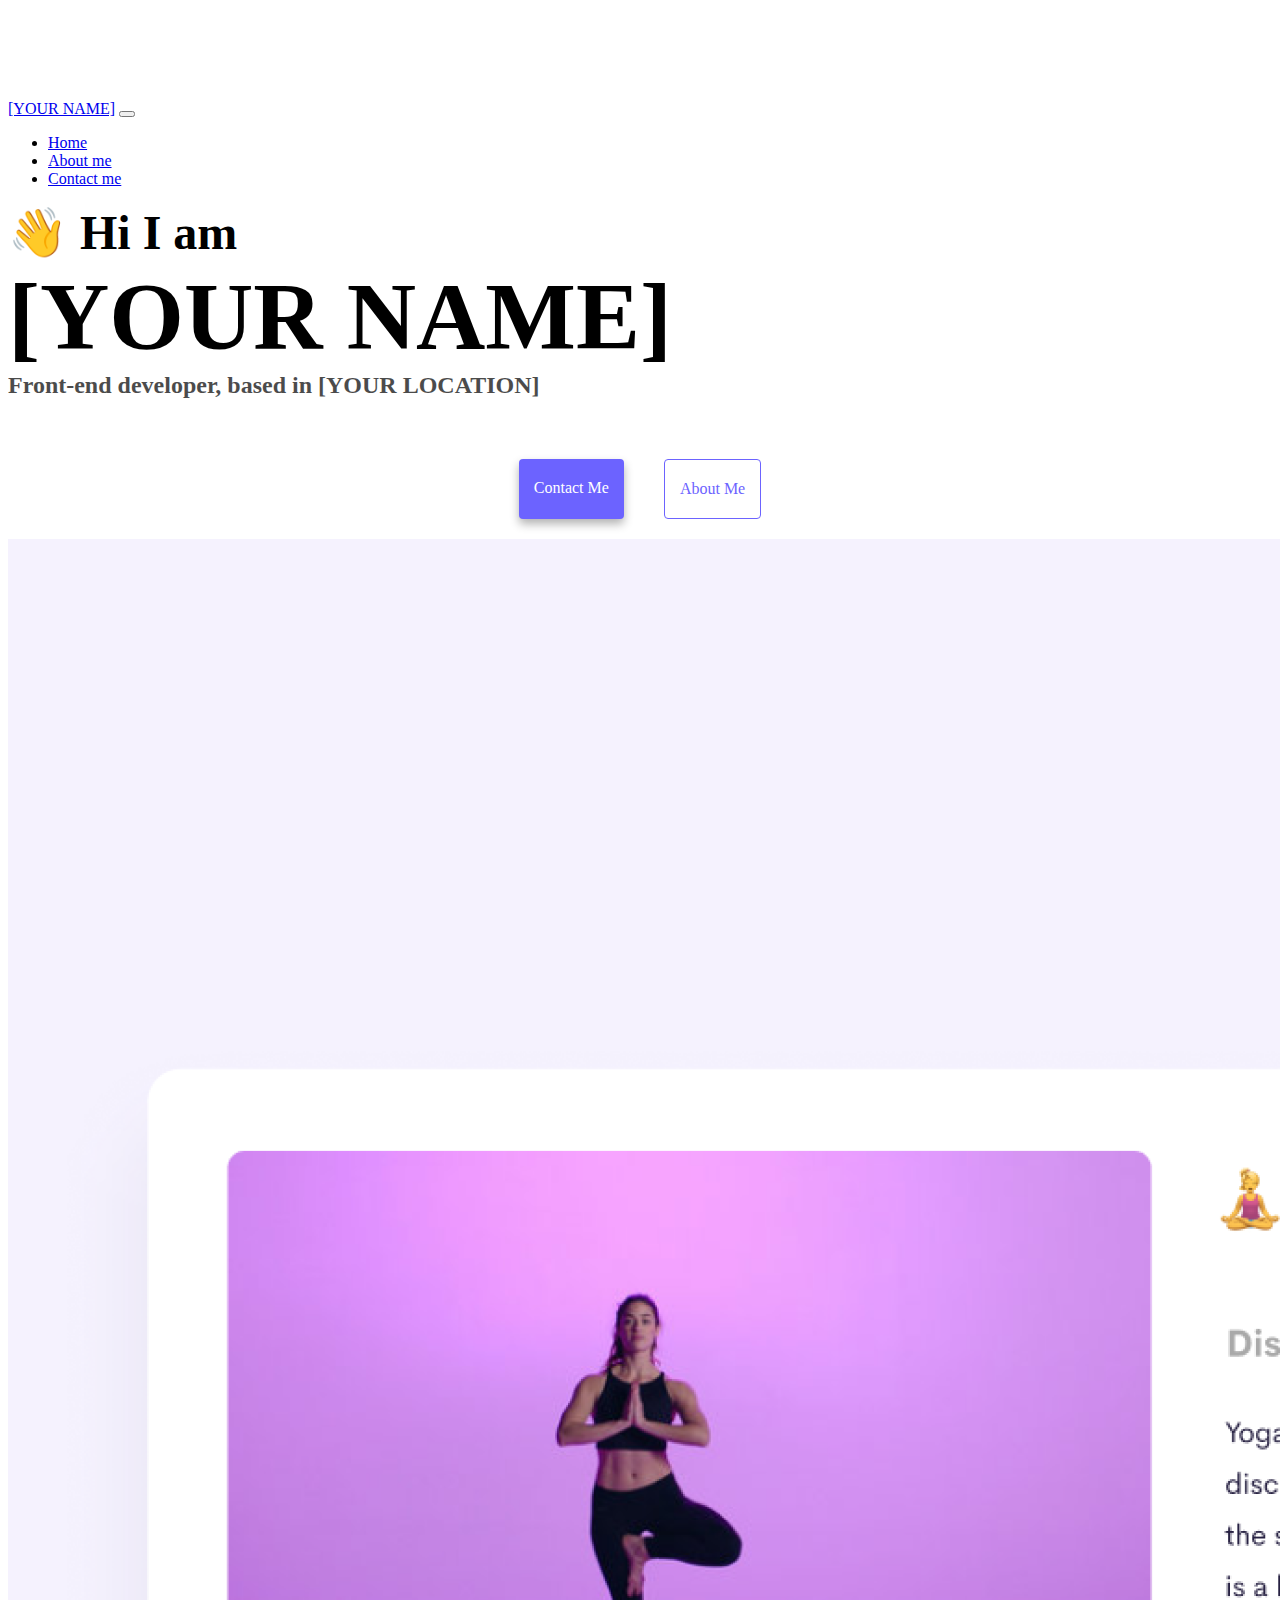
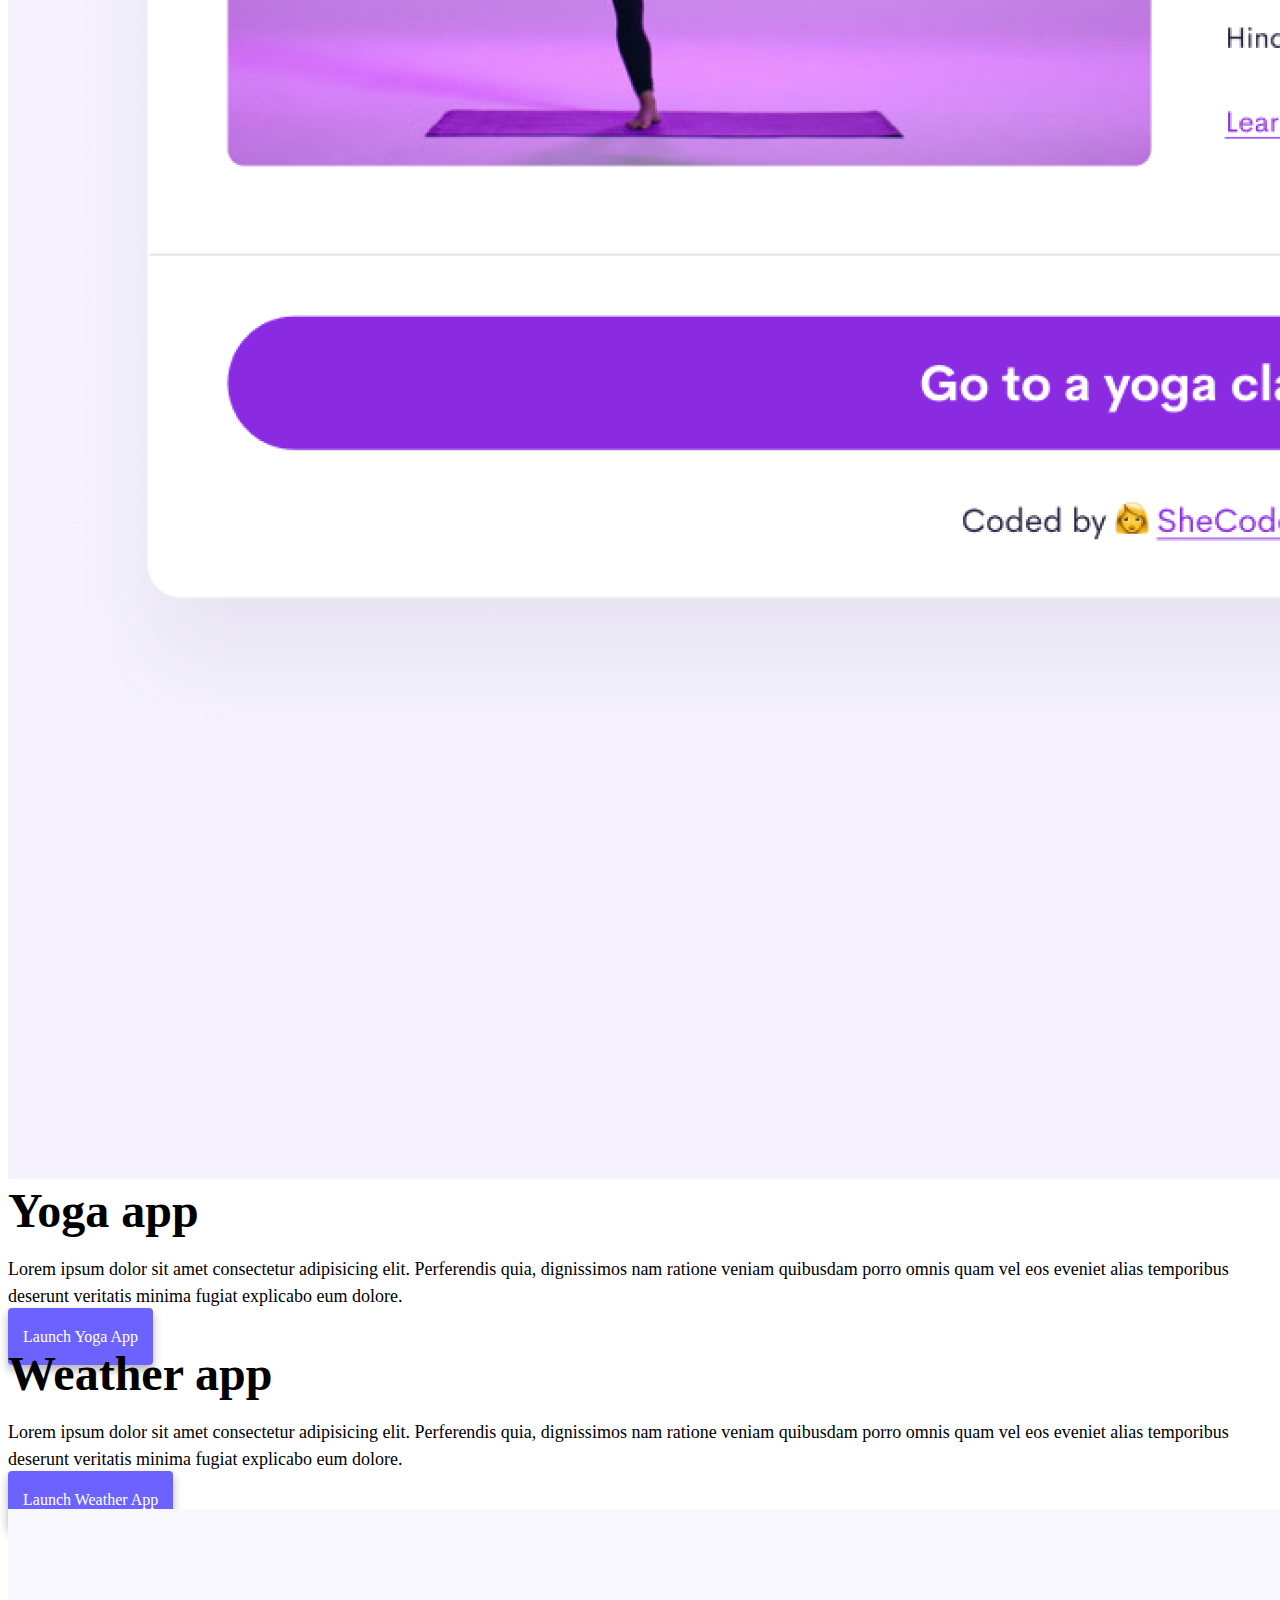
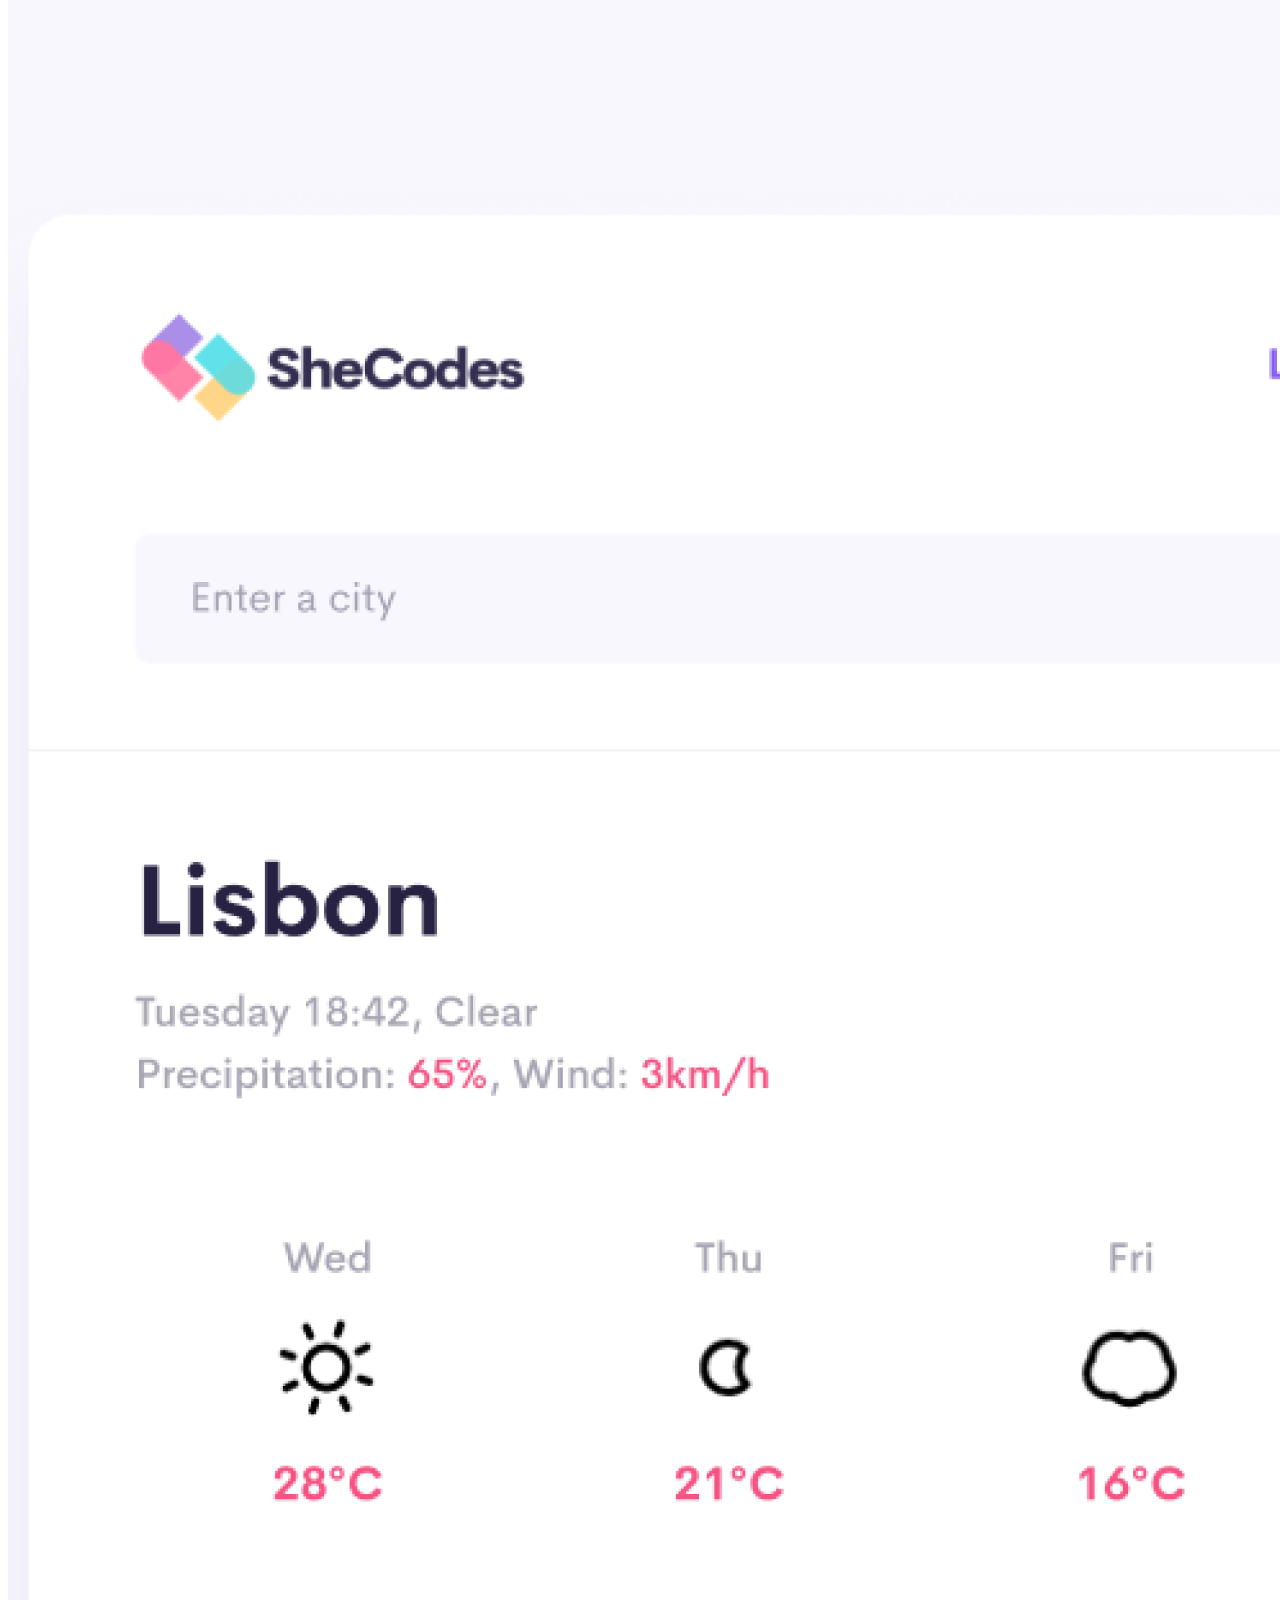
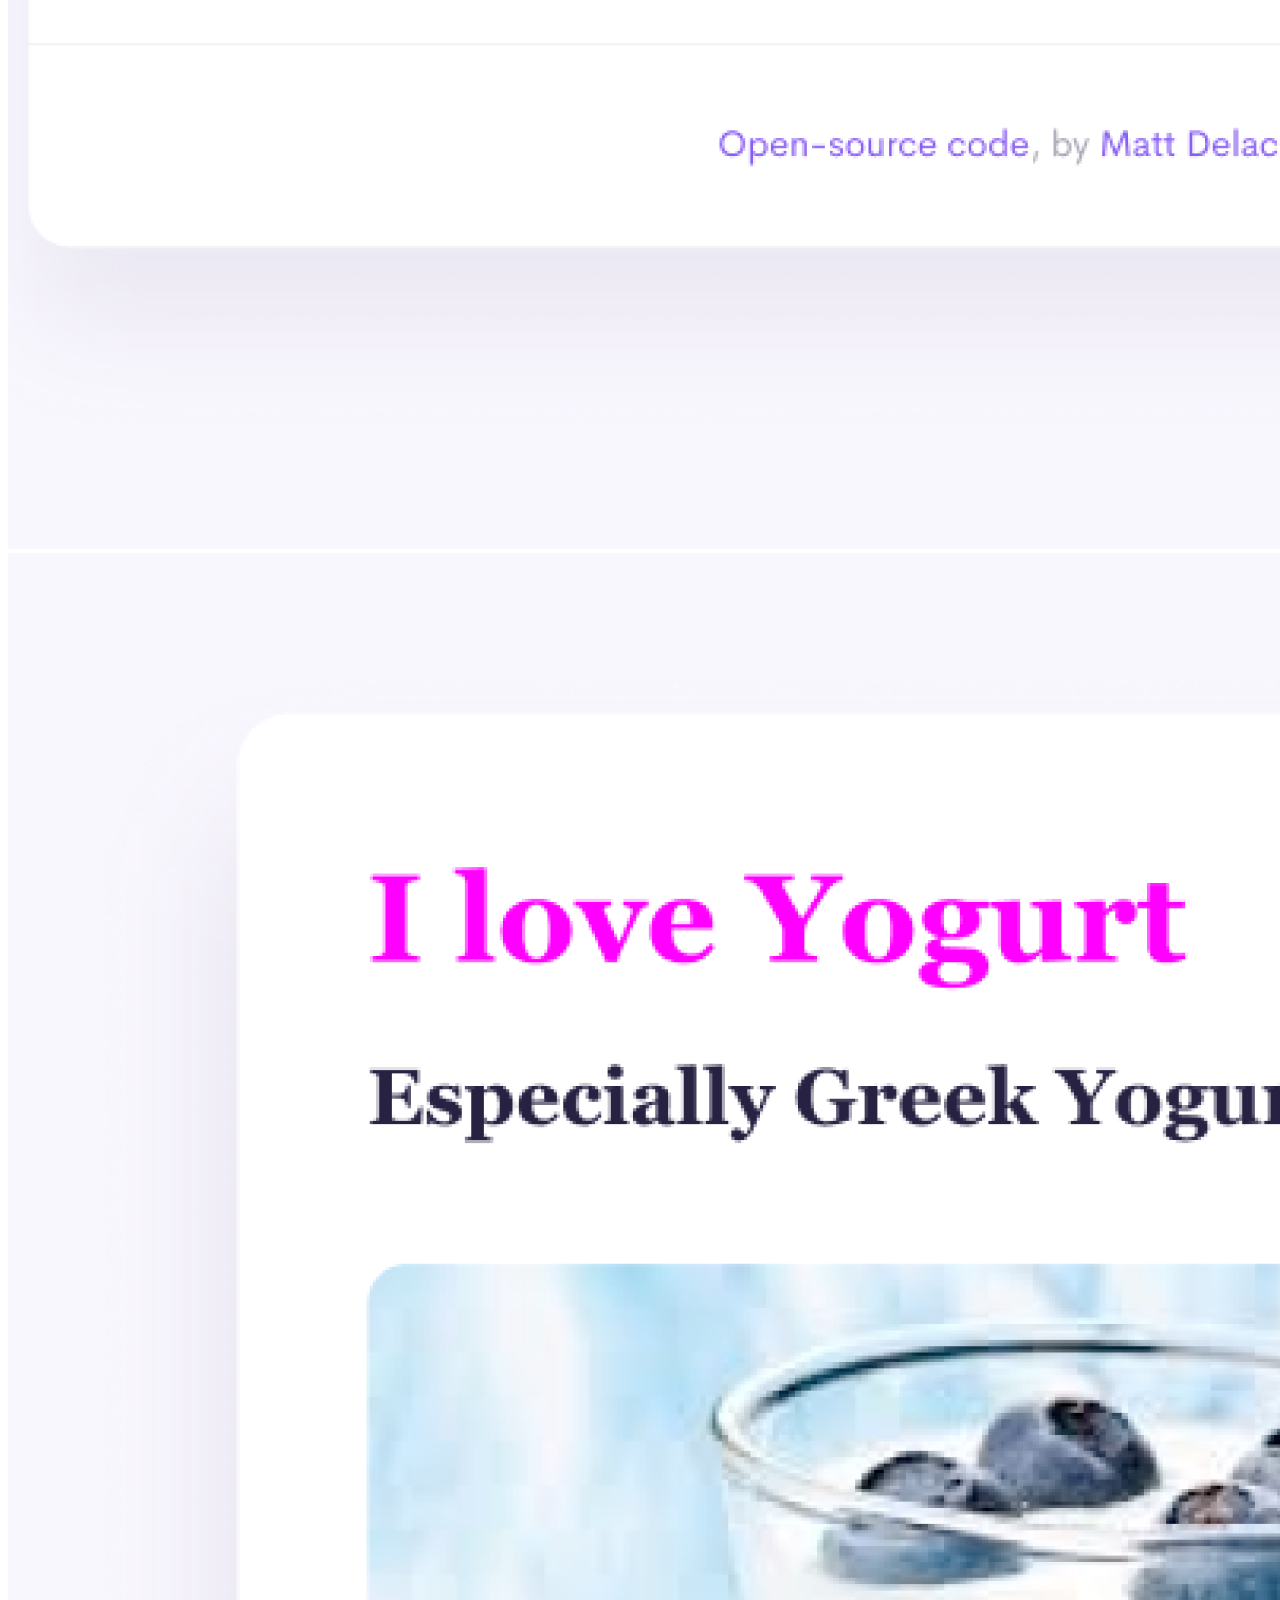
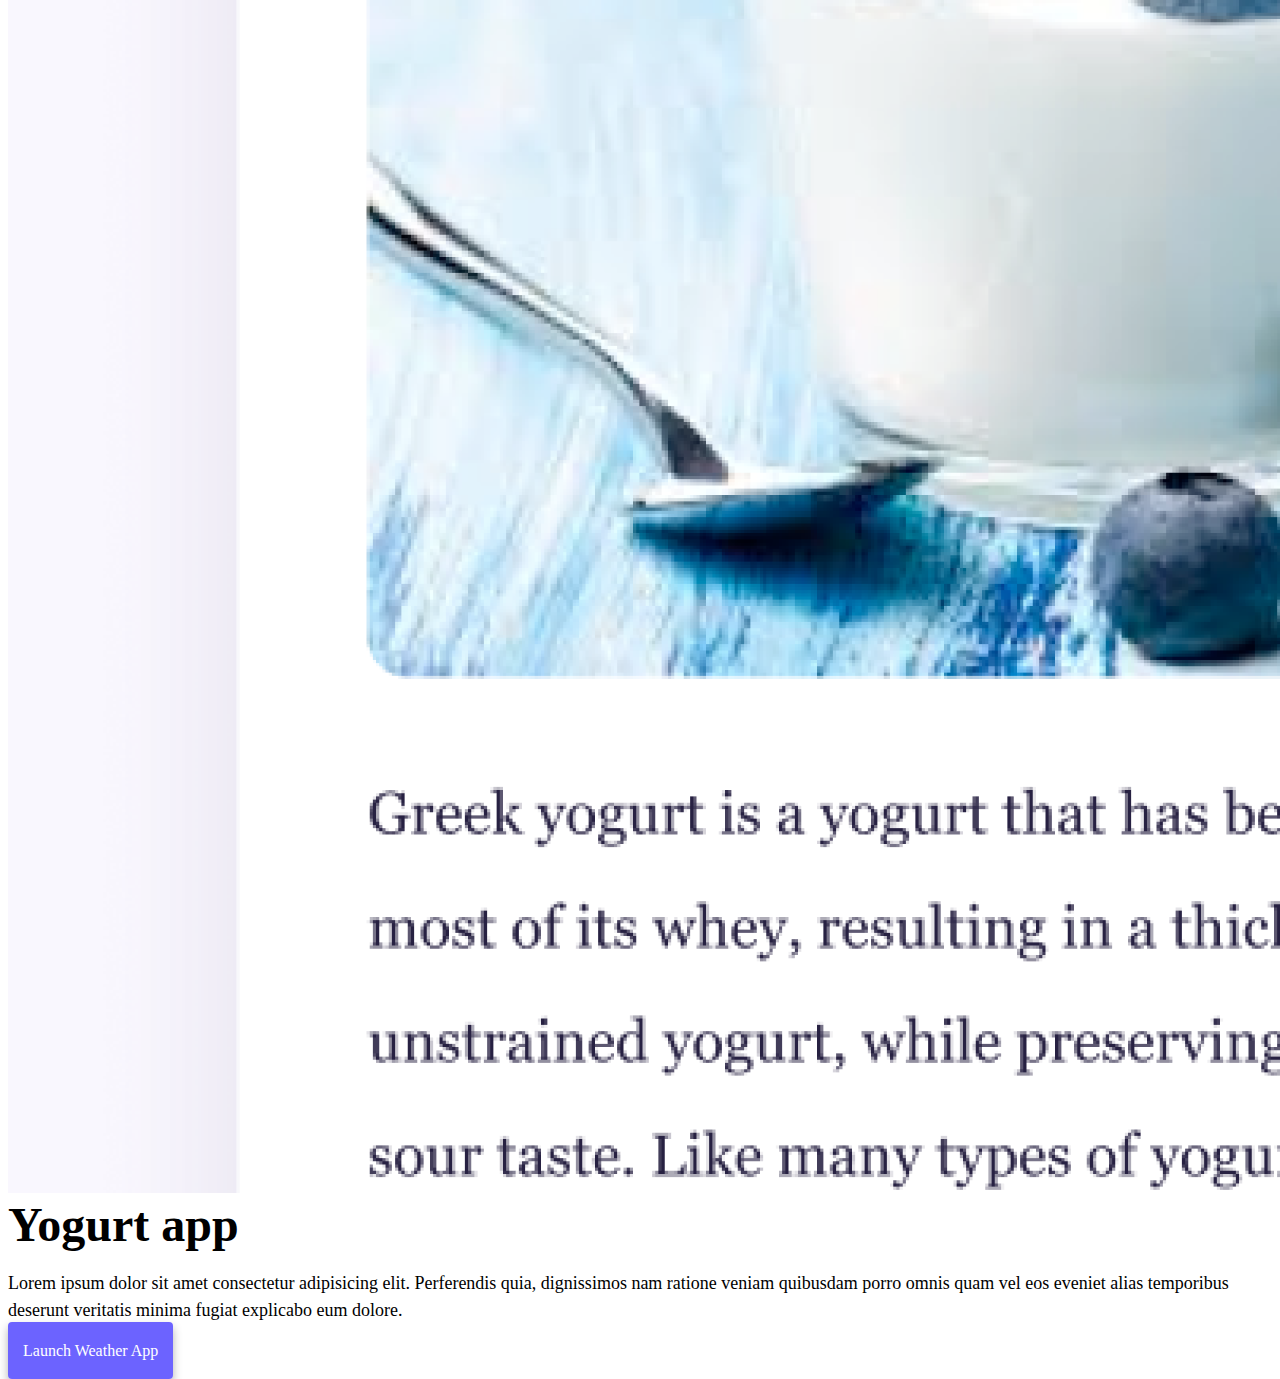
==== index.html @ 3da92dcb "Added HTML and CSS" ====
<!DOCTYPE html>
<html lang="en">
  <head>
    <meta charset="UTF-8" />
    <meta http-equiv="X-UA-Compatible" content="IE=edge" />
    <meta name="viewport" content="width=device-width, initial-scale=1.0" />
    <title>[YOUR NAME]</title>
    <link
      href="https://cdn.jsdelivr.net/npm/bootstrap@5.0.0-beta2/dist/css/bootstrap.min.css"
      rel="stylesheet"
      integrity="sha384-BmbxuPwQa2lc/FVzBcNJ7UAyJxM6wuqIj61tLrc4wSX0szH/Ev+nYRRuWlolflfl"
      crossorigin="anonymous"
    />
    <script
      src="https://cdn.jsdelivr.net/npm/bootstrap@5.0.0-beta2/dist/js/bootstrap.bundle.min.js"
      integrity="sha384-b5kHyXgcpbZJO/tY9Ul7kGkf1S0CWuKcCD38l8YkeH8z8QjE0GmW1gYU5S9FOnJ0"
      crossorigin="anonymous"
    ></script>
    <link rel="stylesheet" href="style.css" />
  </head>
  <body>
    <nav class="navbar navbar-expand-lg navbar-light bg-light fixed-top">
      <div class="container">
        <a class="navbar-brand" href="index.html">[YOUR NAME]</a>
        <button
          class="navbar-toggler"
          type="button"
          data-bs-toggle="collapse"
          data-bs-target="#navbarNav"
          aria-controls="navbarNav"
          aria-expanded="false"
          aria-label="Toggle navigation"
        >
          <span class="navbar-toggler-icon"></span>
        </button>
        <div class="collapse navbar-collapse" id="navbarNav">
          <ul class="navbar-nav">
            <li class="nav-item">
              <a class="nav-link active" aria-current="page" href="index.html"
                >Home</a
              >
            </li>
            <li class="nav-item">
              <a class="nav-link" href="about.html">About me</a>
            </li>
            <li class="nav-item">
              <a class="nav-link" href="about.html#contact">Contact me</a>
            </li>
          </ul>
        </div>
      </div>
    </nav>
    <h2 class="text-center">👋 Hi I am</h2>
    <h1 class="text-center">[YOUR NAME]</h1>
    <h3 class="text-center">Front-end developer, based in [YOUR LOCATION]</h3>
    <div class="navigation-links mb-5">
      <a href="about.html#contact" class="primary-link">Contact me</a>
      <a href="about.html" class="secondary-link">About me</a>
    </div>
    <div class="container">
      <div class="row">
        <div class="col-6">
          <img src="images/yoga.png" class="img-fluid rounded" />
        </div>
        <div class="col-6">
          <h2 class="mb-3">Yoga app</h2>
          <p>
            Lorem ipsum dolor sit amet consectetur adipisicing elit. Perferendis
            quia, dignissimos nam ratione veniam quibusdam porro omnis quam vel
            eos eveniet alias temporibus deserunt veritatis minima fugiat
            explicabo eum dolore.
          </p>
          <div class="mt-5">
            <a href="#" class="primary-link">Launch Yoga App</a>
          </div>
        </div>
      </div>
      <div class="row mt-5">
        <div class="col-6">
          <h2 class="mb-3">Weather app</h2>
          <p>
            Lorem ipsum dolor sit amet consectetur adipisicing elit. Perferendis
            quia, dignissimos nam ratione veniam quibusdam porro omnis quam vel
            eos eveniet alias temporibus deserunt veritatis minima fugiat
            explicabo eum dolore.
          </p>
          <div class="mt-5">
            <a href="#" class="primary-link">Launch Weather App</a>
          </div>
        </div>
        <div class="col-6">
          <img src="images/weather.png" class="img-fluid rounded" />
        </div>
      </div>
      <div class="row mt-5">
        <div class="col-6">
          <img src="images/yogurt.png" class="img-fluid rounded" />
        </div>
        <div class="col-6">
          <h2 class="mb-3">Yogurt app</h2>
          <p>
            Lorem ipsum dolor sit amet consectetur adipisicing elit. Perferendis
            quia, dignissimos nam ratione veniam quibusdam porro omnis quam vel
            eos eveniet alias temporibus deserunt veritatis minima fugiat
            explicabo eum dolore.
          </p>
          <div class="mt-5">
            <a href="#" class="primary-link">Launch Weather App</a>
          </div>
        </div>
      </div>
    </div>
  </body>
</html>
---- style.css ----
:root {
  --primary-color: #6c63ff;
  --secondary-color: #f5f2fe;
  --box-shadow: 0 5px 10px rgba(0, 0, 0, 0.3);
}

body {
  margin-top: 100px;
}

h1,
h2,
h3 {
  margin: 0;
}

h1 {
  font-size: 96px;
}

h2 {
  font-size: 48px;
}

h3 {
  font-size: 24px;
  opacity: 0.7;
}

p {
  font-size: 18px;
  line-height: 1.5;
}

.navigation-links {
  display: flex;
  margin-top: 40px;
  justify-content: center;
}

.navigation-links a {
  margin: 20px;
}

.primary-link {
  border-radius: 4px;
  padding: 20px 15px;
  text-decoration: none;
  text-transform: capitalize;
  background: var(--primary-color);
  box-shadow: var(--box-shadow);
  color: white;
}

.secondary-link {
  border-radius: 4px;
  padding: 20px 15px;
  text-decoration: none;
  text-transform: capitalize;
  color: var(--primary-color);
  border: 1px solid var(--primary-color);
}

.homepage-link {
  color: var(--primary-color);
  text-align: center;
  display: block;
}

.about-paragraphs {
  margin: 30px 0;
}

.about-paragraphs p {
  margin: 10px;
}

.email-link {
  display: flex;
  justify-content: center;
  color: var(--primary-color);
  font-size: 28px;
  text-decoration: none;
}

.email-link:hover {
  text-decoration: underline;
}
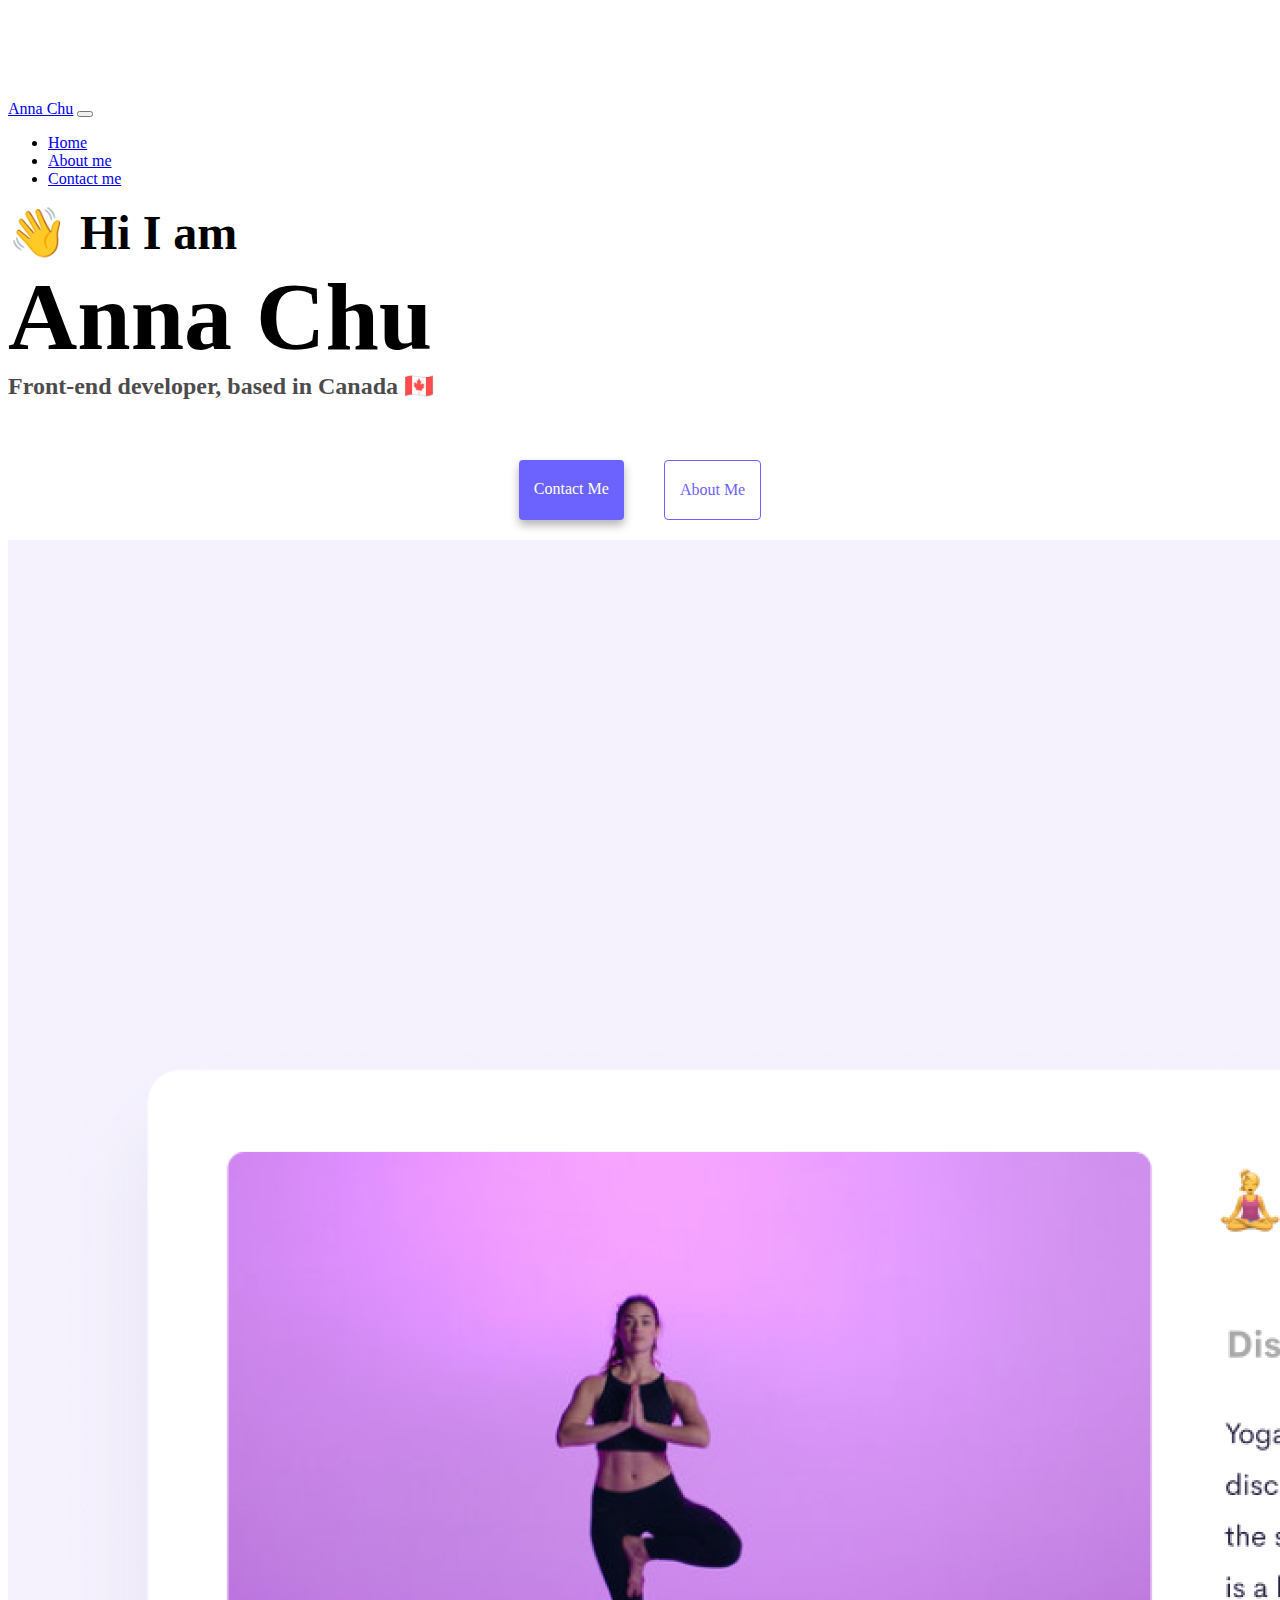
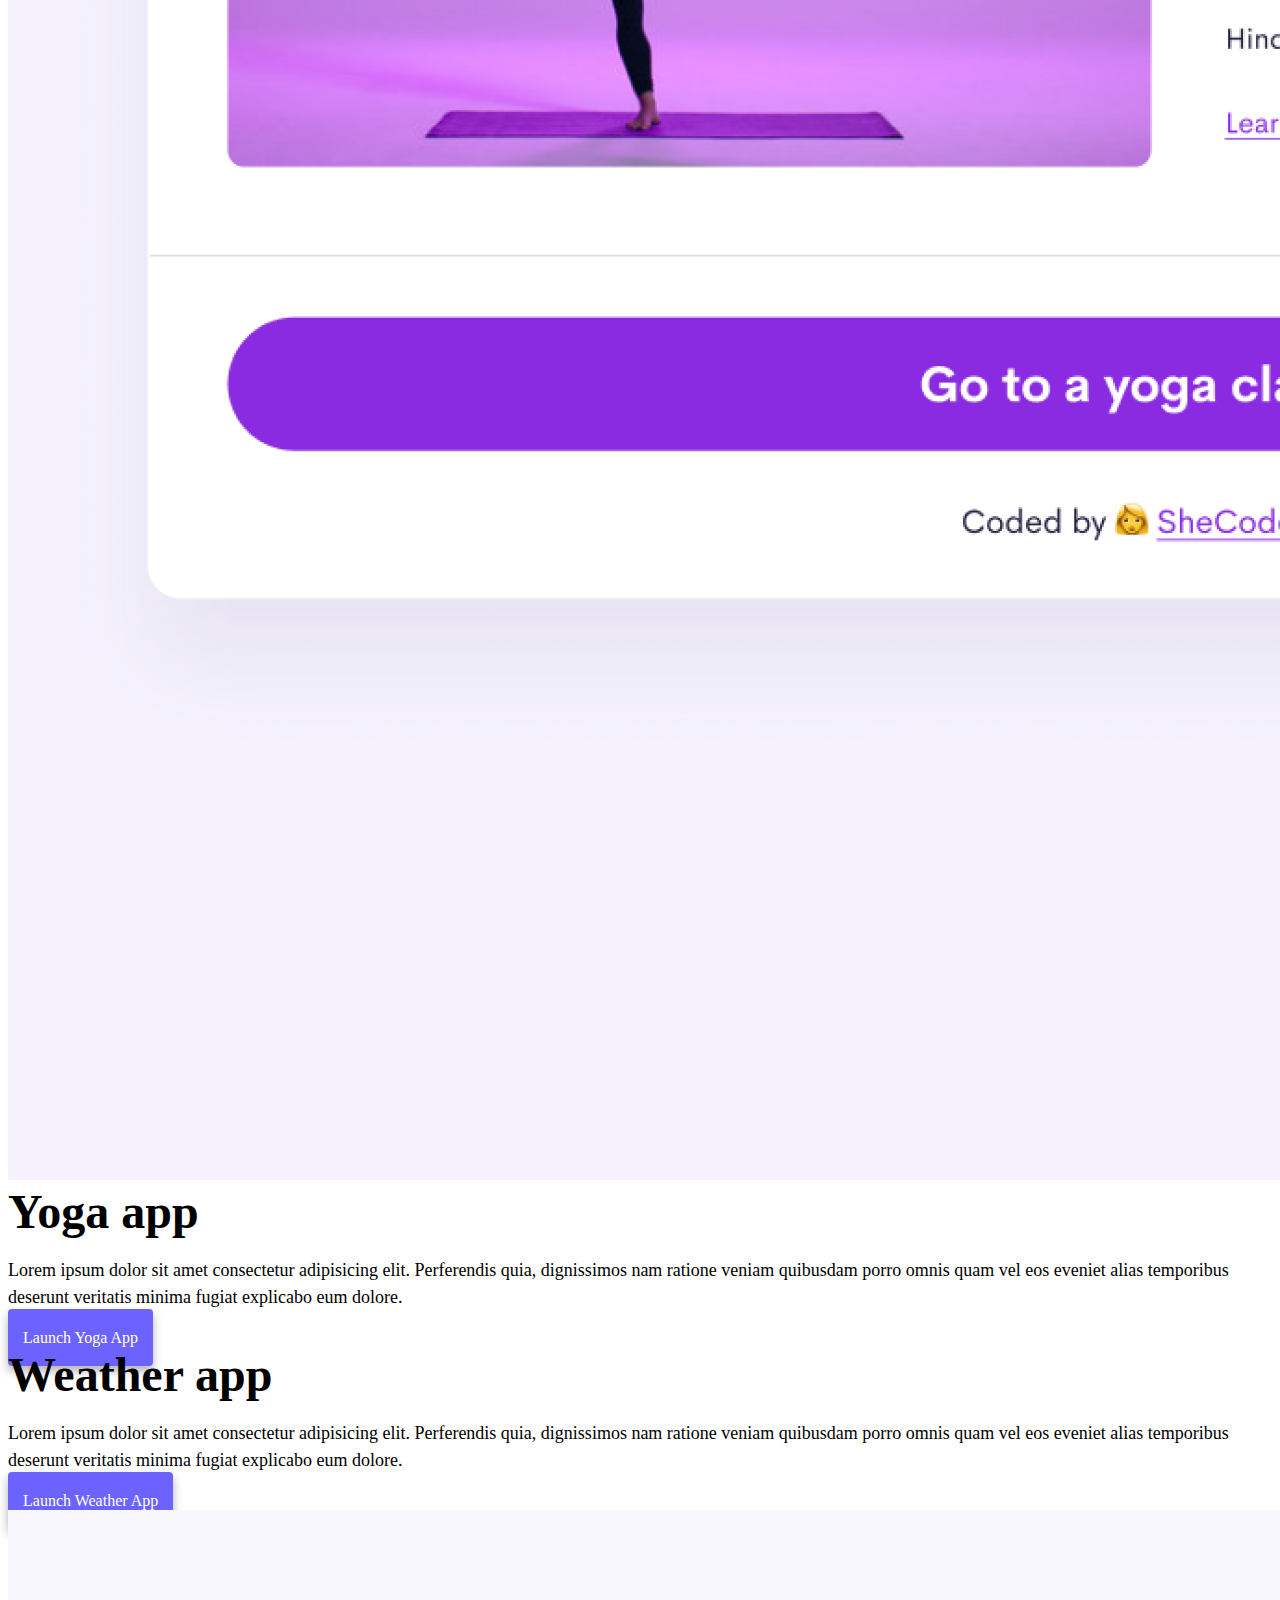
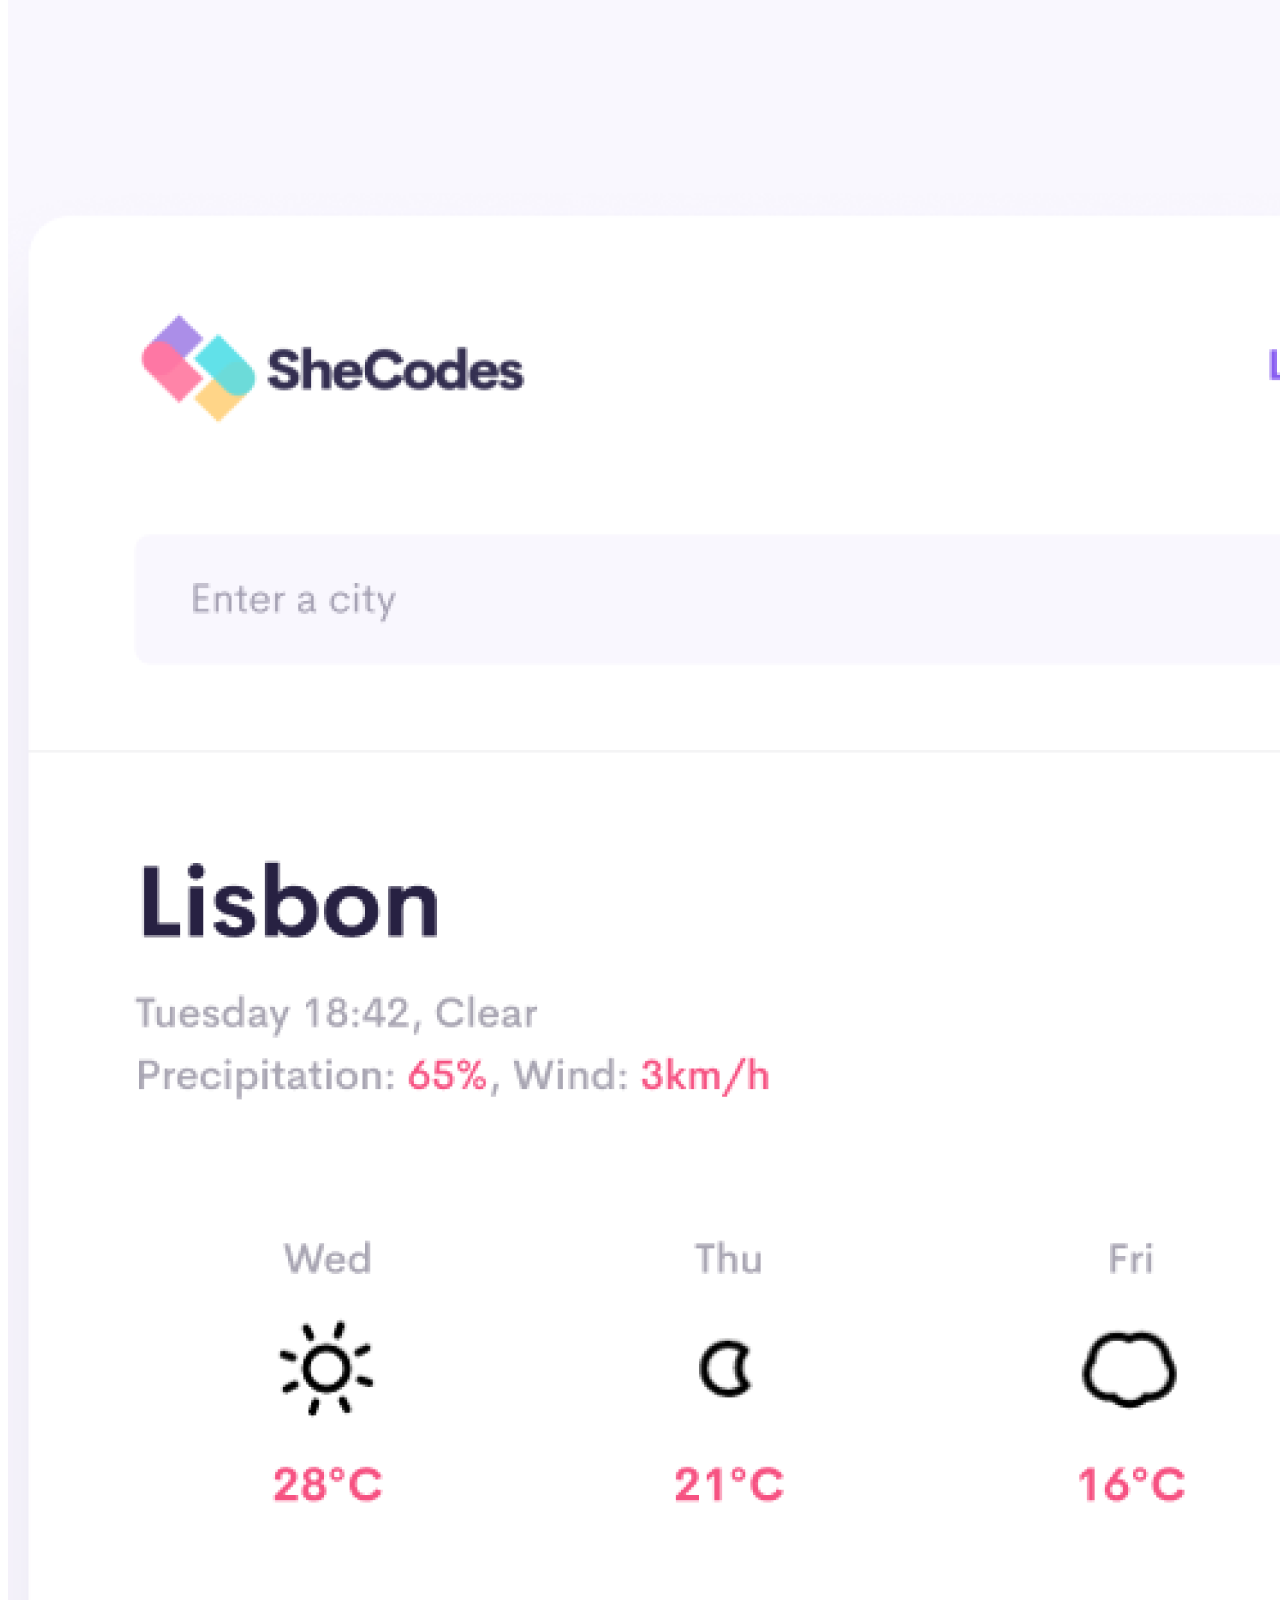
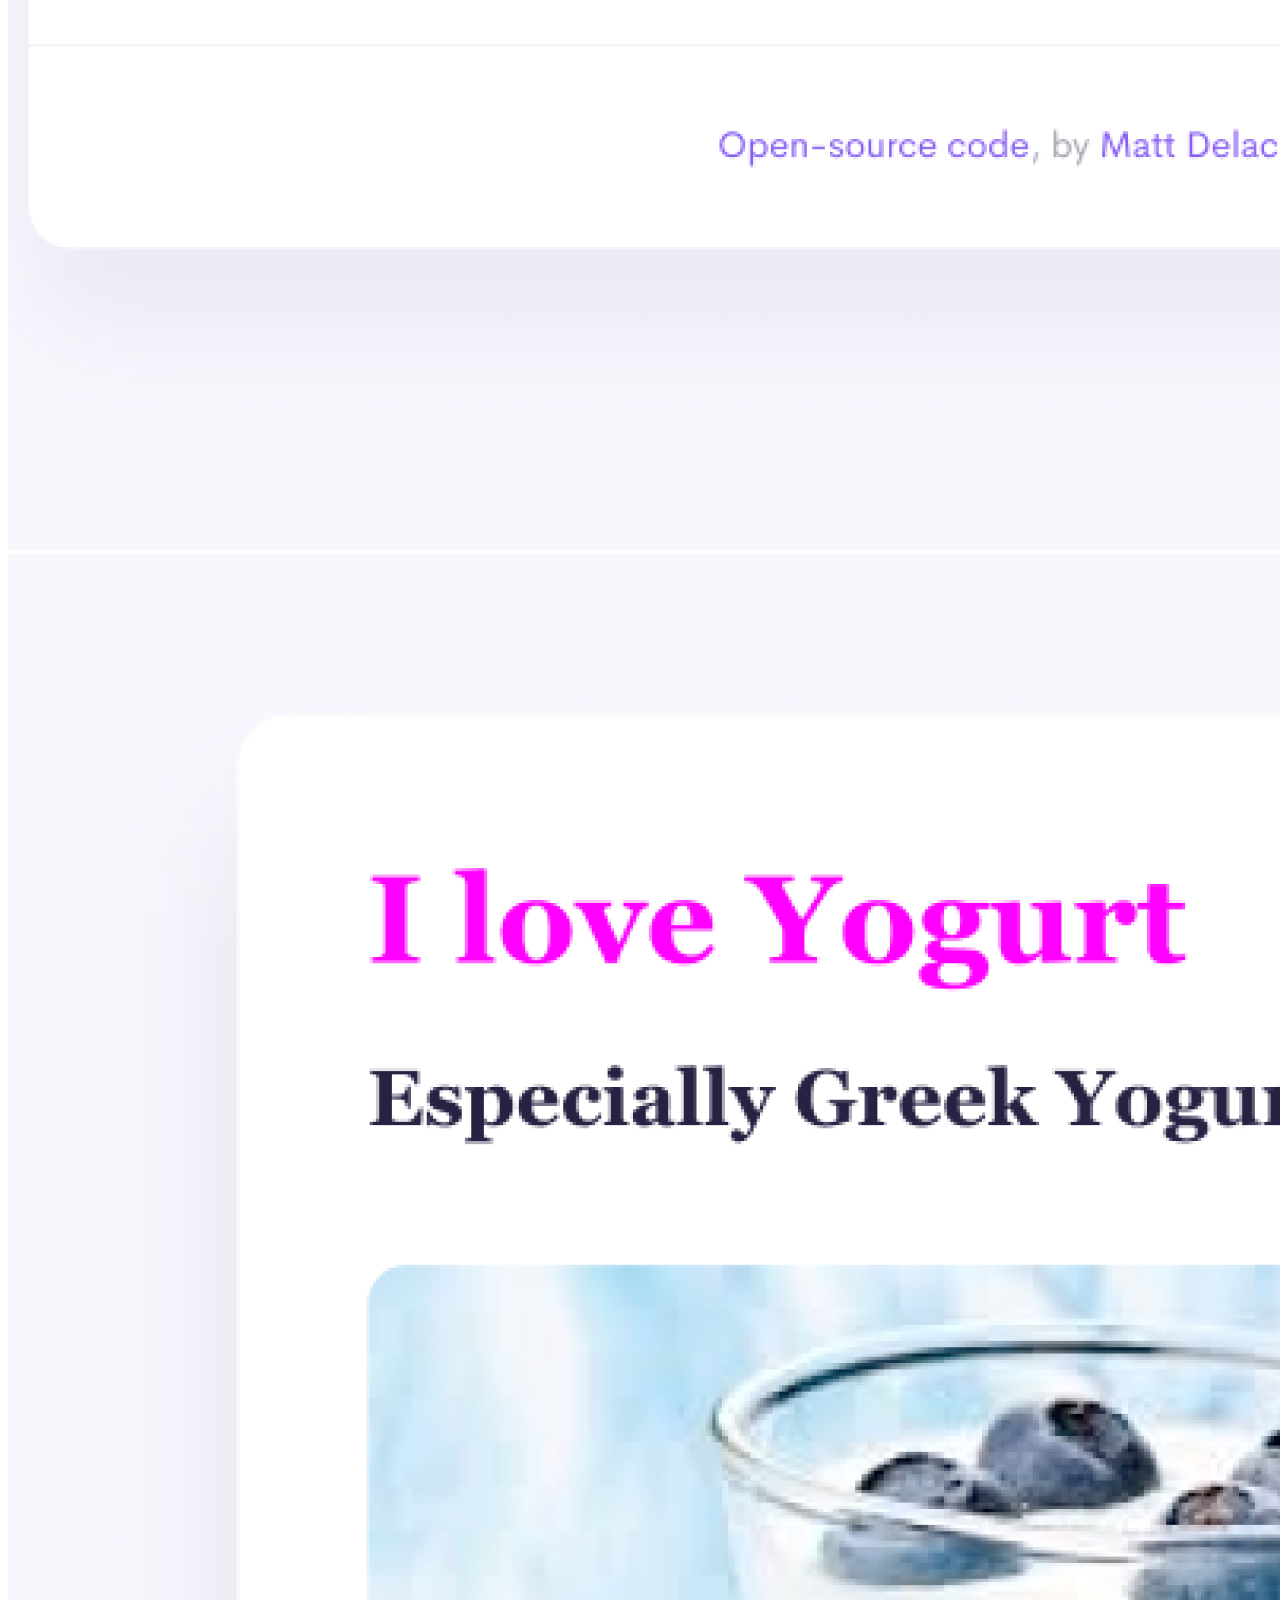
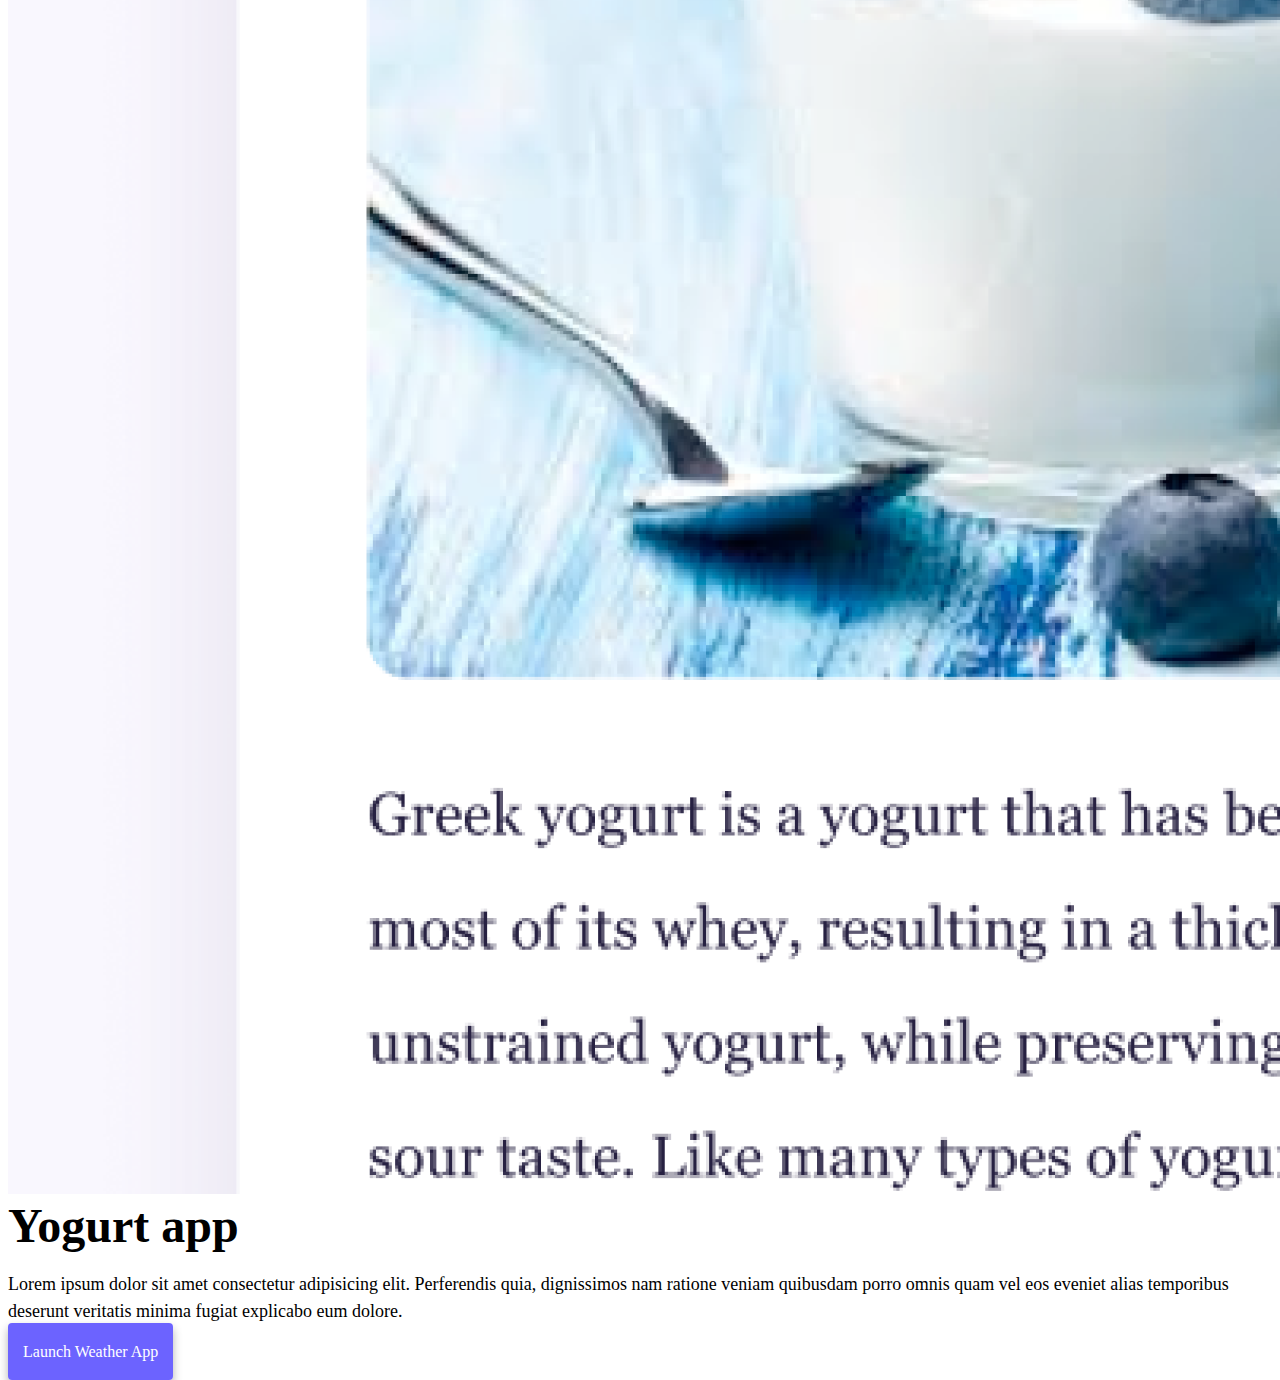
==== commit d9588102: "Updated HTML" ====
--- a/index.html
+++ b/index.html
@@ -4,7 +4,7 @@
     <meta charset="UTF-8" />
     <meta http-equiv="X-UA-Compatible" content="IE=edge" />
     <meta name="viewport" content="width=device-width, initial-scale=1.0" />
-    <title>[YOUR NAME]</title>
+    <title>Anna Chu | Front-end Developer</title>
     <link
       href="https://cdn.jsdelivr.net/npm/bootstrap@5.0.0-beta2/dist/css/bootstrap.min.css"
       rel="stylesheet"
@@ -21,7 +21,7 @@
   <body>
     <nav class="navbar navbar-expand-lg navbar-light bg-light fixed-top">
       <div class="container">
-        <a class="navbar-brand" href="index.html">[YOUR NAME]</a>
+        <a class="navbar-brand" href="index.html">Anna Chu</a>
         <button
           class="navbar-toggler"
           type="button"
@@ -51,8 +51,8 @@
       </div>
     </nav>
     <h2 class="text-center">👋 Hi I am</h2>
-    <h1 class="text-center">[YOUR NAME]</h1>
-    <h3 class="text-center">Front-end developer, based in [YOUR LOCATION]</h3>
+    <h1 class="text-center">Anna Chu</h1>
+    <h3 class="text-center">Front-end developer, based in Canada 🇨🇦</h3>
     <div class="navigation-links mb-5">
       <a href="about.html#contact" class="primary-link">Contact me</a>
       <a href="about.html" class="secondary-link">About me</a>
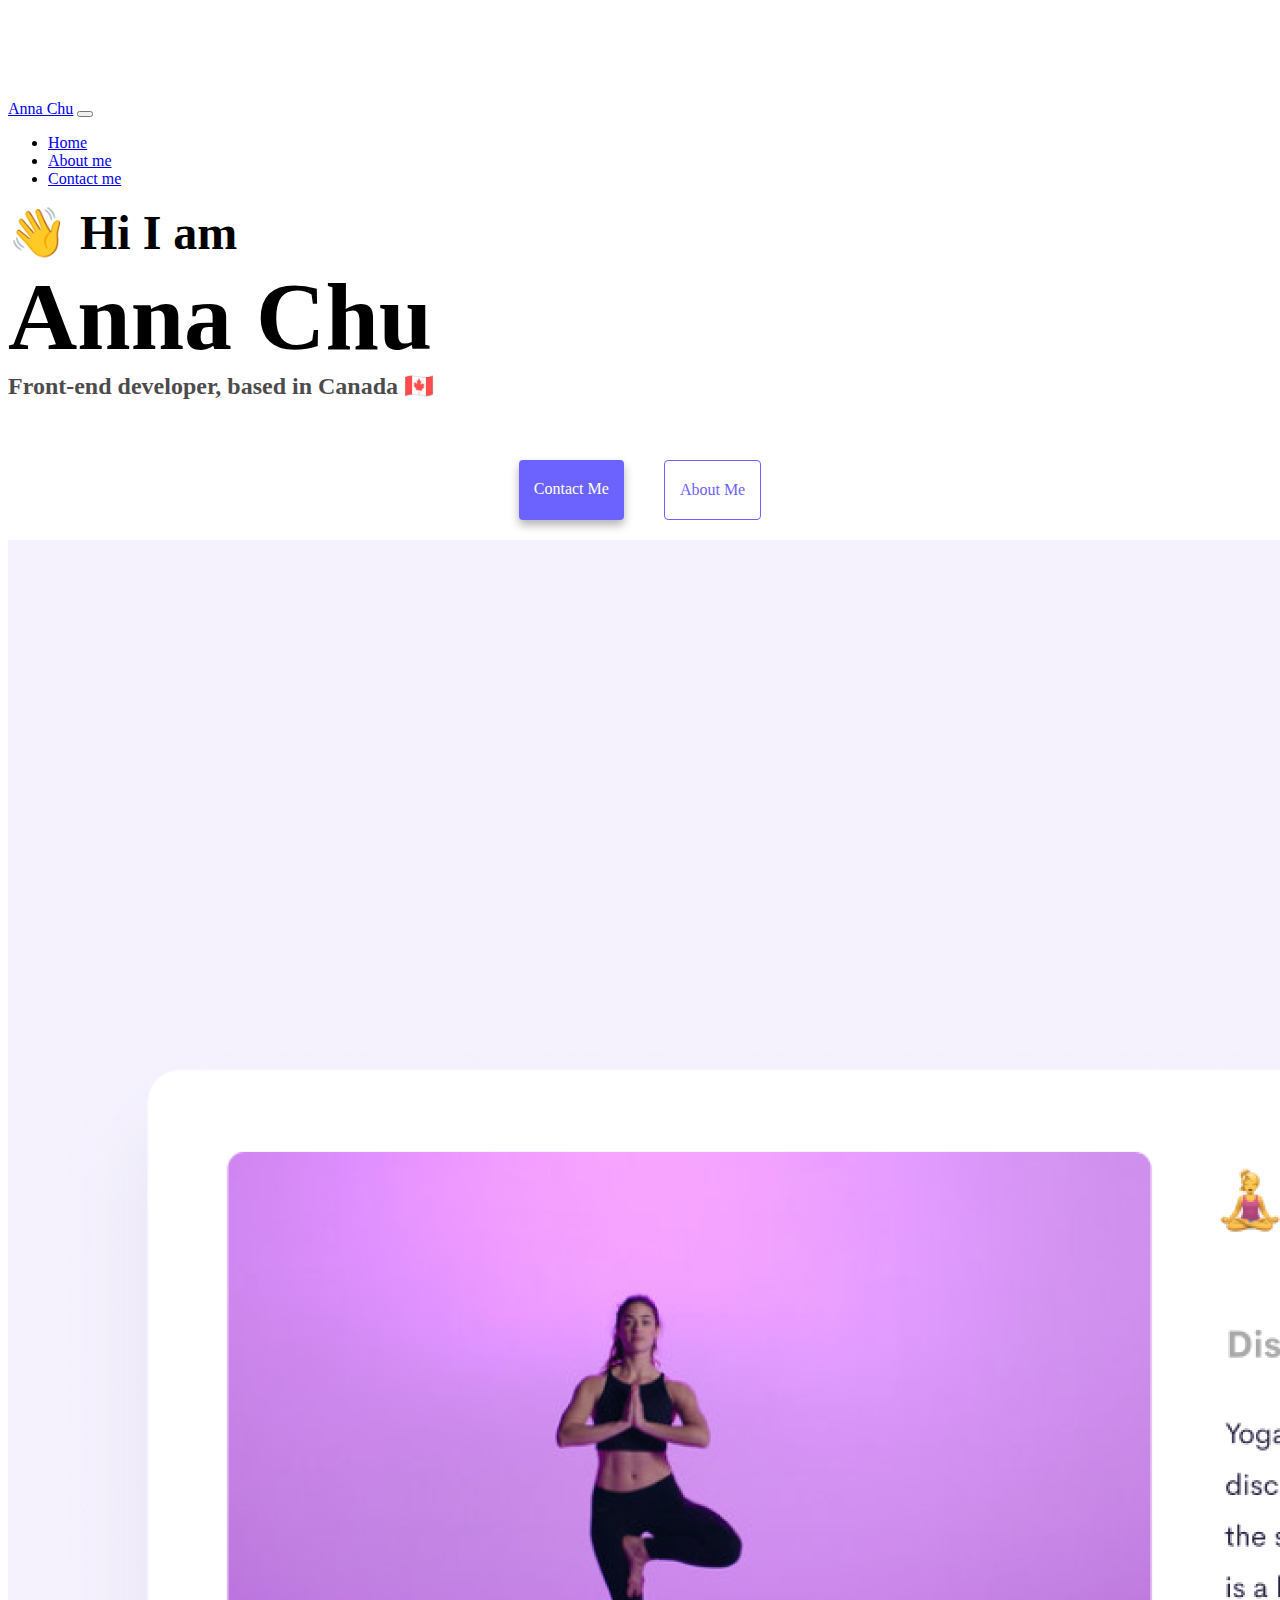
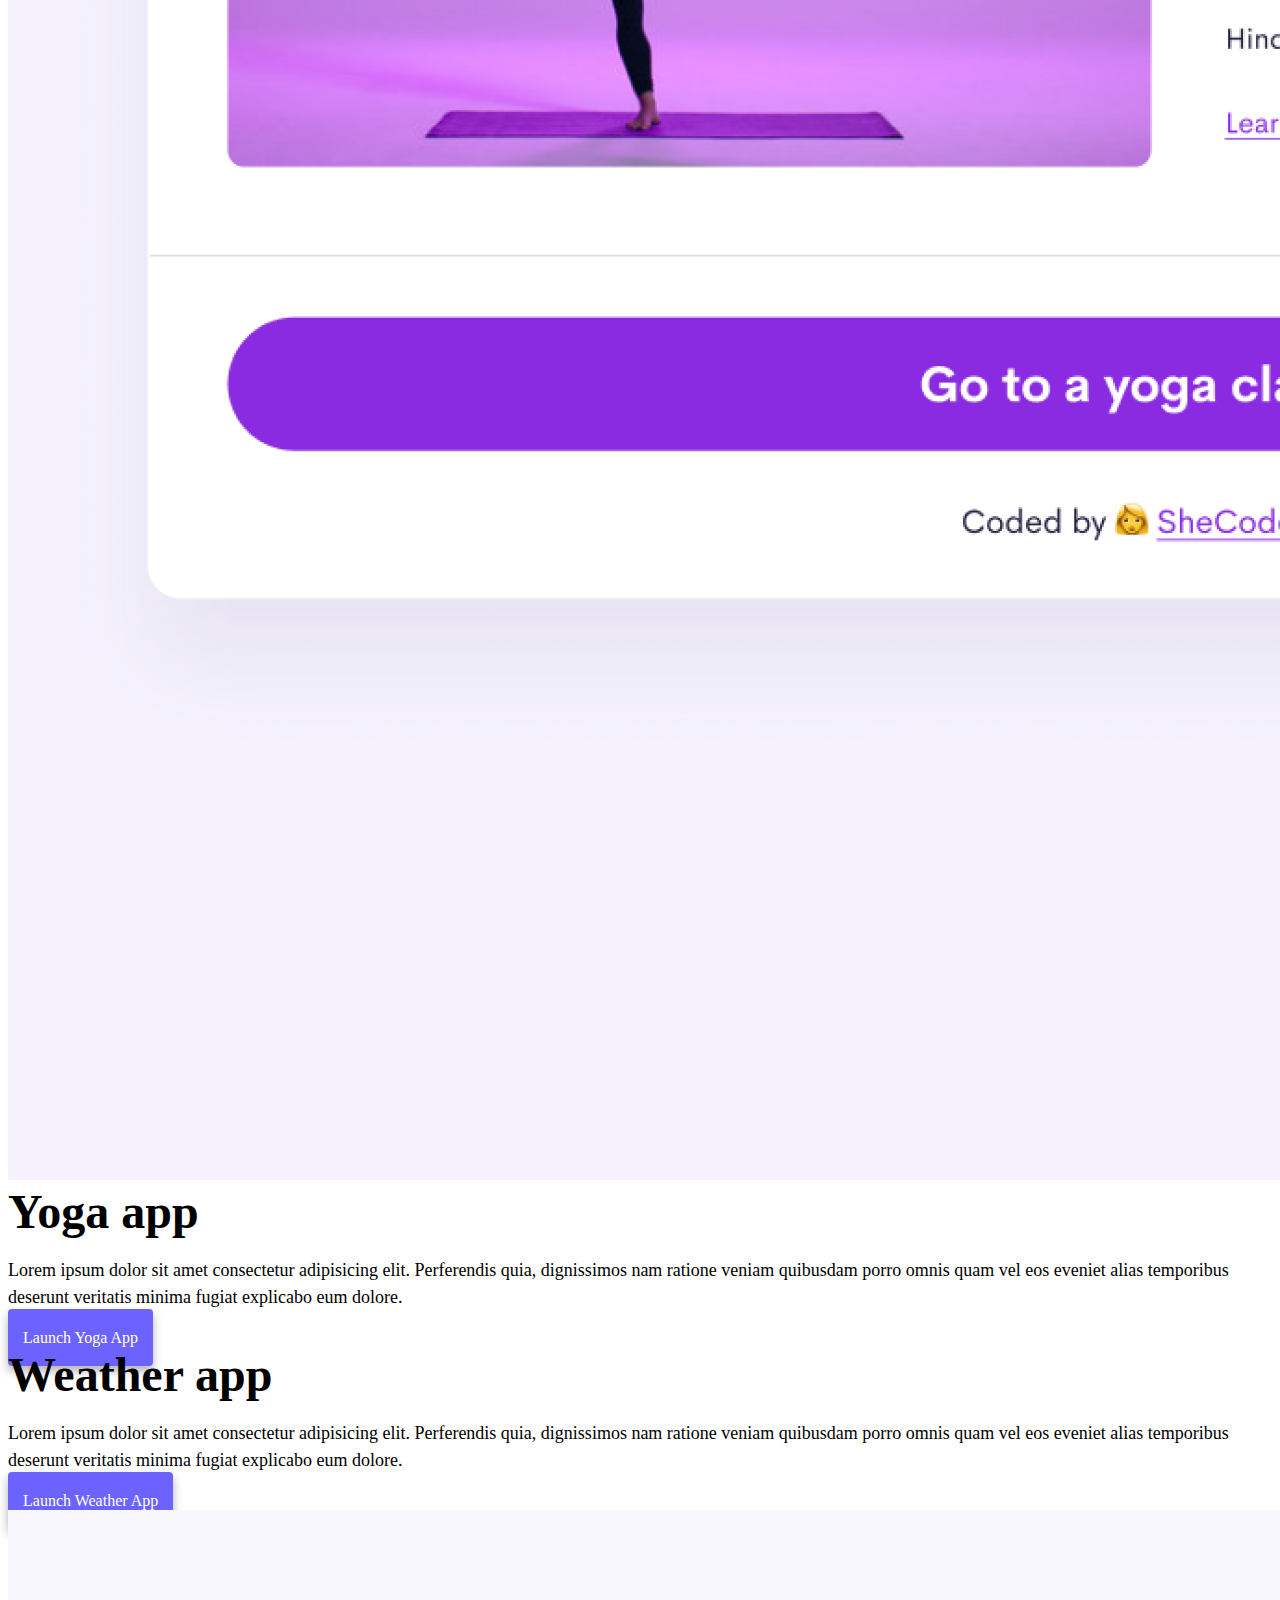
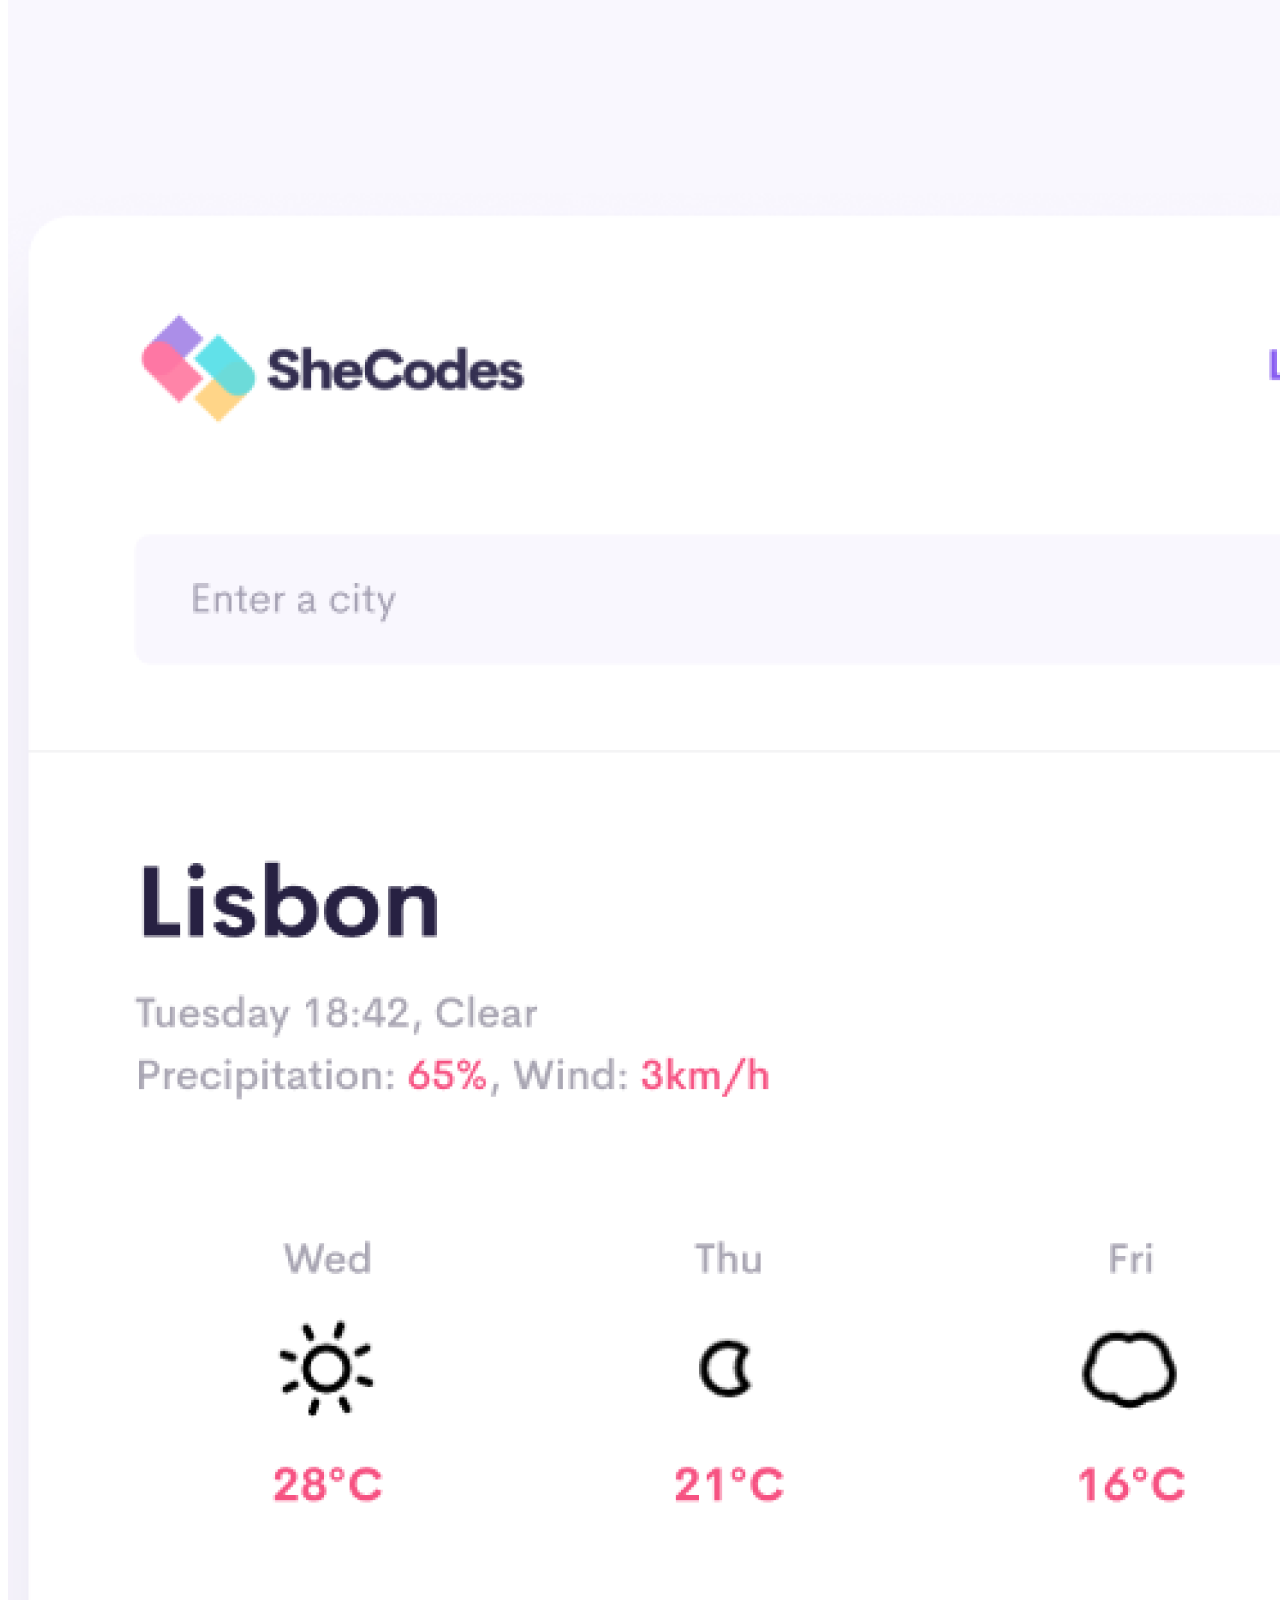
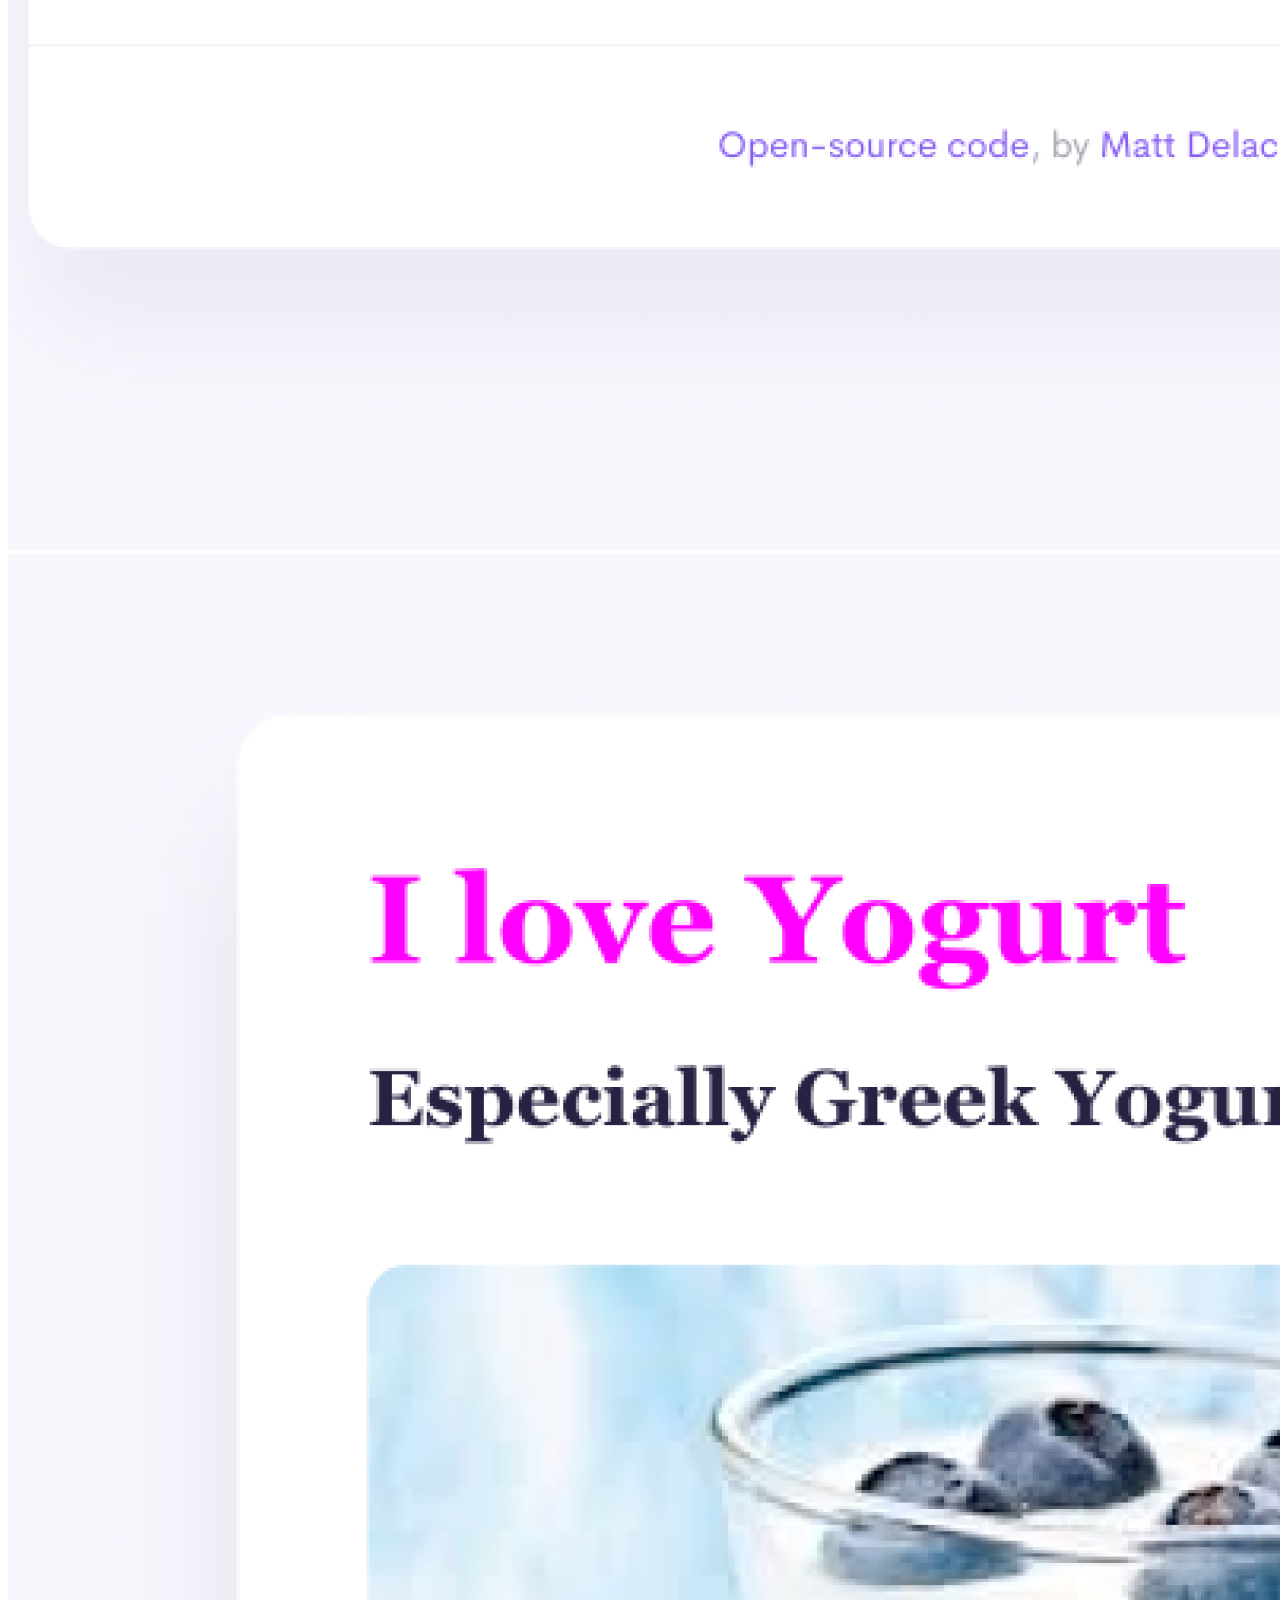
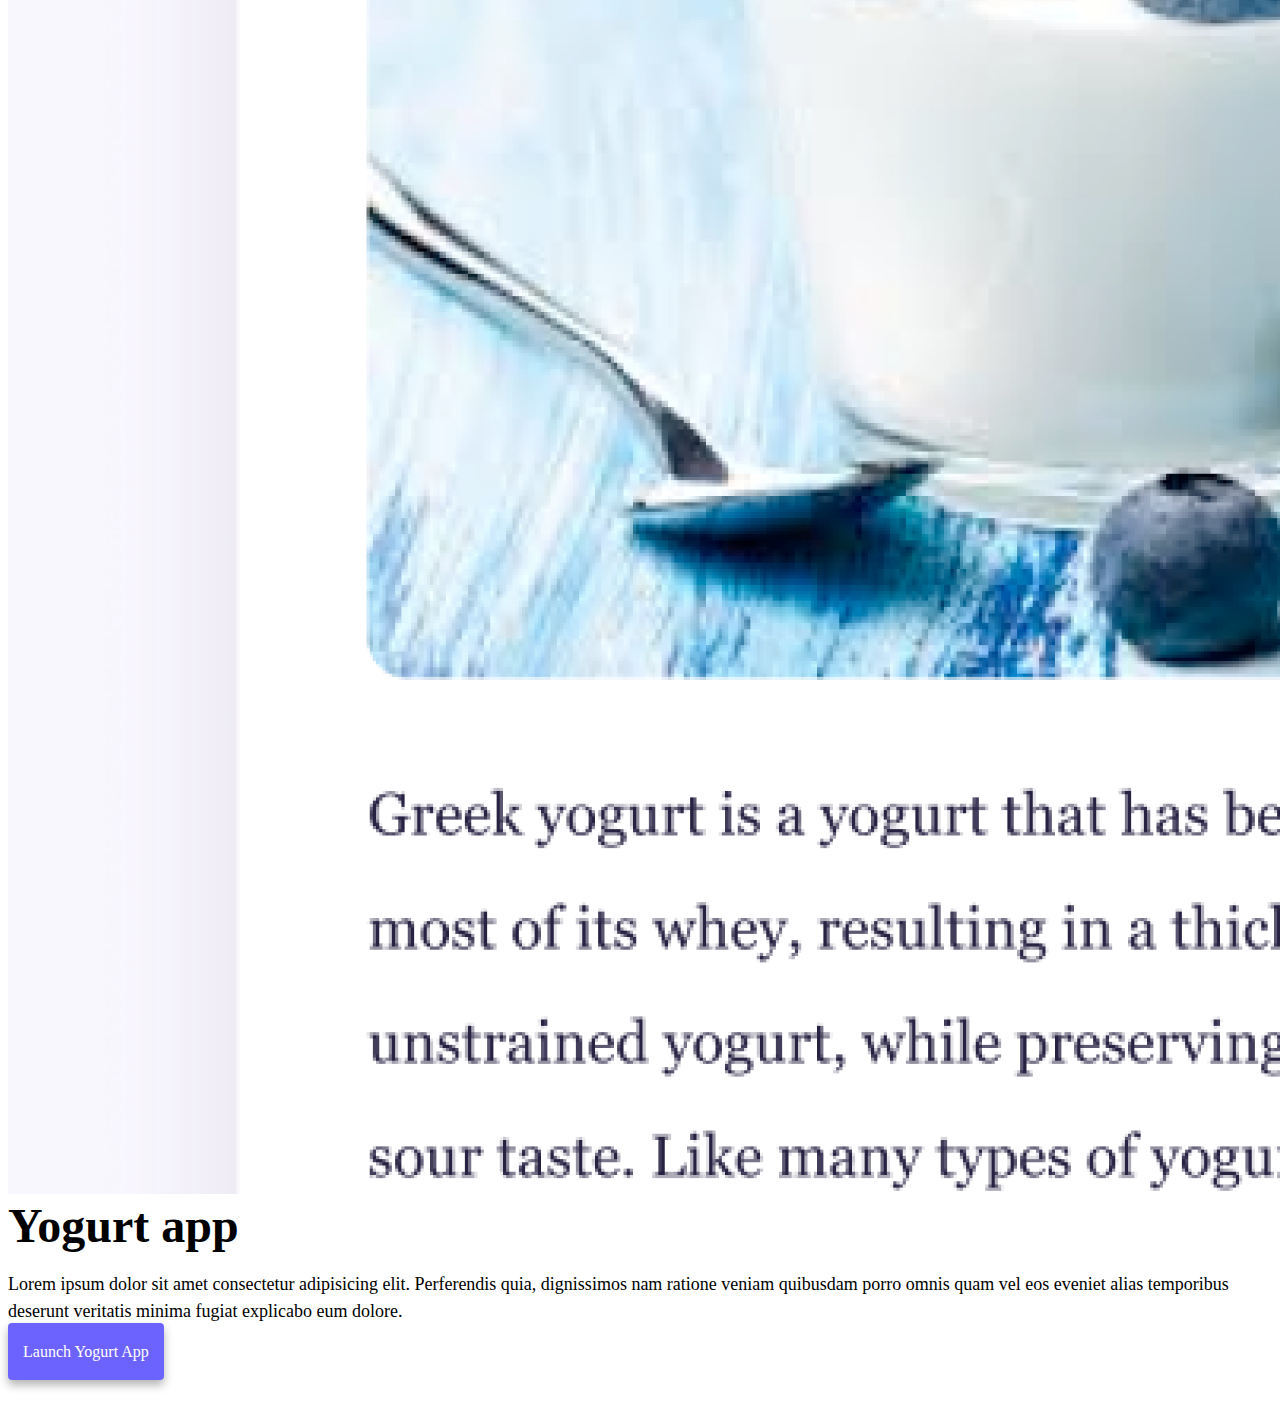
==== commit 5b3bf341: "Updated CSS to make website responsive" ====
--- a/index.html
+++ b/index.html
@@ -4,6 +4,7 @@
     <meta charset="UTF-8" />
     <meta http-equiv="X-UA-Compatible" content="IE=edge" />
     <meta name="viewport" content="width=device-width, initial-scale=1.0" />
+    <meta name="description" content="Examples of Anna Chu's projects" />
     <title>Anna Chu | Front-end Developer</title>
     <link
       href="https://cdn.jsdelivr.net/npm/bootstrap@5.0.0-beta2/dist/css/bootstrap.min.css"
@@ -21,7 +22,7 @@
   <body>
     <nav class="navbar navbar-expand-lg navbar-light bg-light fixed-top">
       <div class="container">
-        <a class="navbar-brand" href="index.html">Anna Chu</a>
+        <a class="navbar-brand" href="index.html" title="Anna Chu">Anna Chu</a>
         <button
           class="navbar-toggler"
           type="button"
@@ -36,15 +37,26 @@
         <div class="collapse navbar-collapse" id="navbarNav">
           <ul class="navbar-nav">
             <li class="nav-item">
-              <a class="nav-link active" aria-current="page" href="index.html"
+              <a
+                class="nav-link active"
+                aria-current="page"
+                href="index.html"
+                title="Home"
                 >Home</a
               >
             </li>
             <li class="nav-item">
-              <a class="nav-link" href="about.html">About me</a>
+              <a class="nav-link" href="about.html" title="About Anna Chu"
+                >About me</a
+              >
             </li>
             <li class="nav-item">
-              <a class="nav-link" href="about.html#contact">Contact me</a>
+              <a
+                class="nav-link"
+                href="about.html#contact"
+                title="Contact Anna Chu"
+                >Contact me</a
+              >
             </li>
           </ul>
         </div>
@@ -59,10 +71,10 @@
     </div>
     <div class="container">
       <div class="row">
-        <div class="col-6">
-          <img src="images/yoga.png" class="img-fluid rounded" />
+        <div class="col-sm-6 d-none d-sm-block">
+          <img src="images/yoga.png" alt="yoga app" class="img-fluid rounded" />
         </div>
-        <div class="col-6">
+        <div class="col-sm-6">
           <h2 class="mb-3">Yoga app</h2>
           <p>
             Lorem ipsum dolor sit amet consectetur adipisicing elit. Perferendis
@@ -71,12 +83,12 @@
             explicabo eum dolore.
           </p>
           <div class="mt-5">
-            <a href="#" class="primary-link">Launch Yoga App</a>
+            <a href="#" class="primary-link app-link">Launch Yoga App</a>
           </div>
         </div>
       </div>
       <div class="row mt-5">
-        <div class="col-6">
+        <div class="col-sm-6">
           <h2 class="mb-3">Weather app</h2>
           <p>
             Lorem ipsum dolor sit amet consectetur adipisicing elit. Perferendis
@@ -85,18 +97,26 @@
             explicabo eum dolore.
           </p>
           <div class="mt-5">
-            <a href="#" class="primary-link">Launch Weather App</a>
+            <a href="#" class="primary-link app-link">Launch Weather App</a>
           </div>
         </div>
-        <div class="col-6">
-          <img src="images/weather.png" class="img-fluid rounded" />
+        <div class="col-sm-6 d-none d-sm-block">
+          <img
+            src="images/weather.png"
+            alt="weather app"
+            class="img-fluid rounded"
+          />
         </div>
       </div>
       <div class="row mt-5">
-        <div class="col-6">
-          <img src="images/yogurt.png" class="img-fluid rounded" />
+        <div class="col-sm-6 d-none d-sm-block">
+          <img
+            src="images/yogurt.png"
+            alt="yogurt app"
+            class="img-fluid rounded"
+          />
         </div>
-        <div class="col-6">
+        <div class="col-sm-6">
           <h2 class="mb-3">Yogurt app</h2>
           <p>
             Lorem ipsum dolor sit amet consectetur adipisicing elit. Perferendis
@@ -105,7 +125,7 @@
             explicabo eum dolore.
           </p>
           <div class="mt-5">
-            <a href="#" class="primary-link">Launch Weather App</a>
+            <a href="#" class="primary-link app-link">Launch Yogurt App</a>
           </div>
         </div>
       </div>
--- a/style.css
+++ b/style.css
@@ -6,6 +6,7 @@
 
 body {
   margin-top: 100px;
+  margin-bottom: 60px;
 }
 
 h1,
@@ -86,3 +87,24 @@
 .email-link:hover {
   text-decoration: underline;
 }
+
+@media (max-width: 575.98px) {
+  h1 {
+    font-size: 48px;
+  }
+
+  h2 {
+    font-size: 32px;
+    text-align: center;
+  }
+
+  p {
+    text-align: center;
+  }
+
+  .app-link {
+    display: block;
+    text-align: center;
+    margin: 0 20px;
+  }
+}
